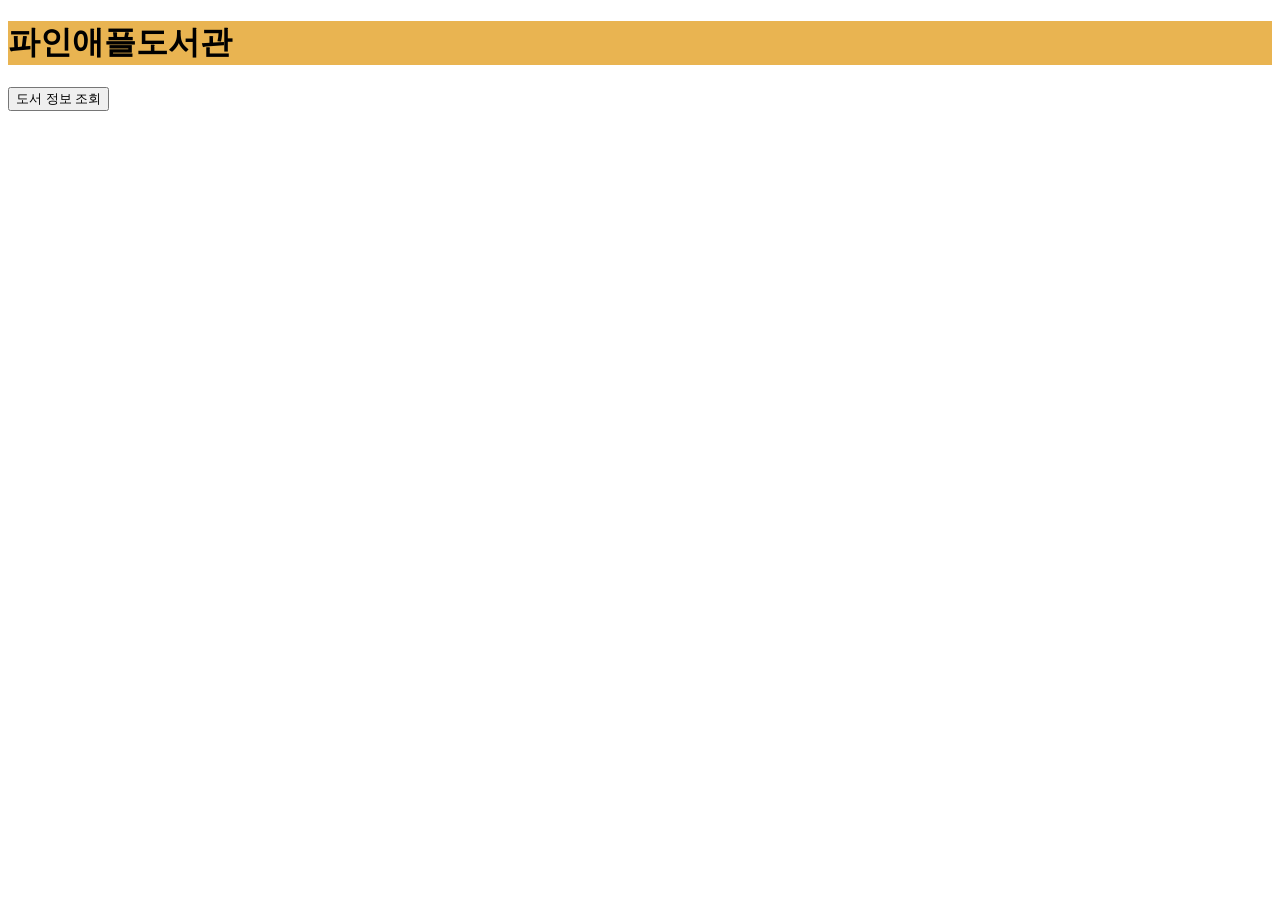
==== index.html @ a89271a7 "1차 커밋" ====
<!DOCTYPE html>
<html lang="en">
<head>
  <meta charset="UTF-8">
  <meta name="viewport" content="width=device-width, initial-scale=1.0">
  <title>Document</title>
  <link rel="stylesheet" href="./index.css">
  <script defer src="./index.js"></script>
</head>
<body>

  <h1 id="target">파인애플도서관</h1>

  <button onclick="getBoardInfo()">도서 정보 조회</button>

  <div id="result-area"></div>

</body>
</html>
---- index.css ----
h1 {
      background-color : rgb(233, 180, 81);
    }
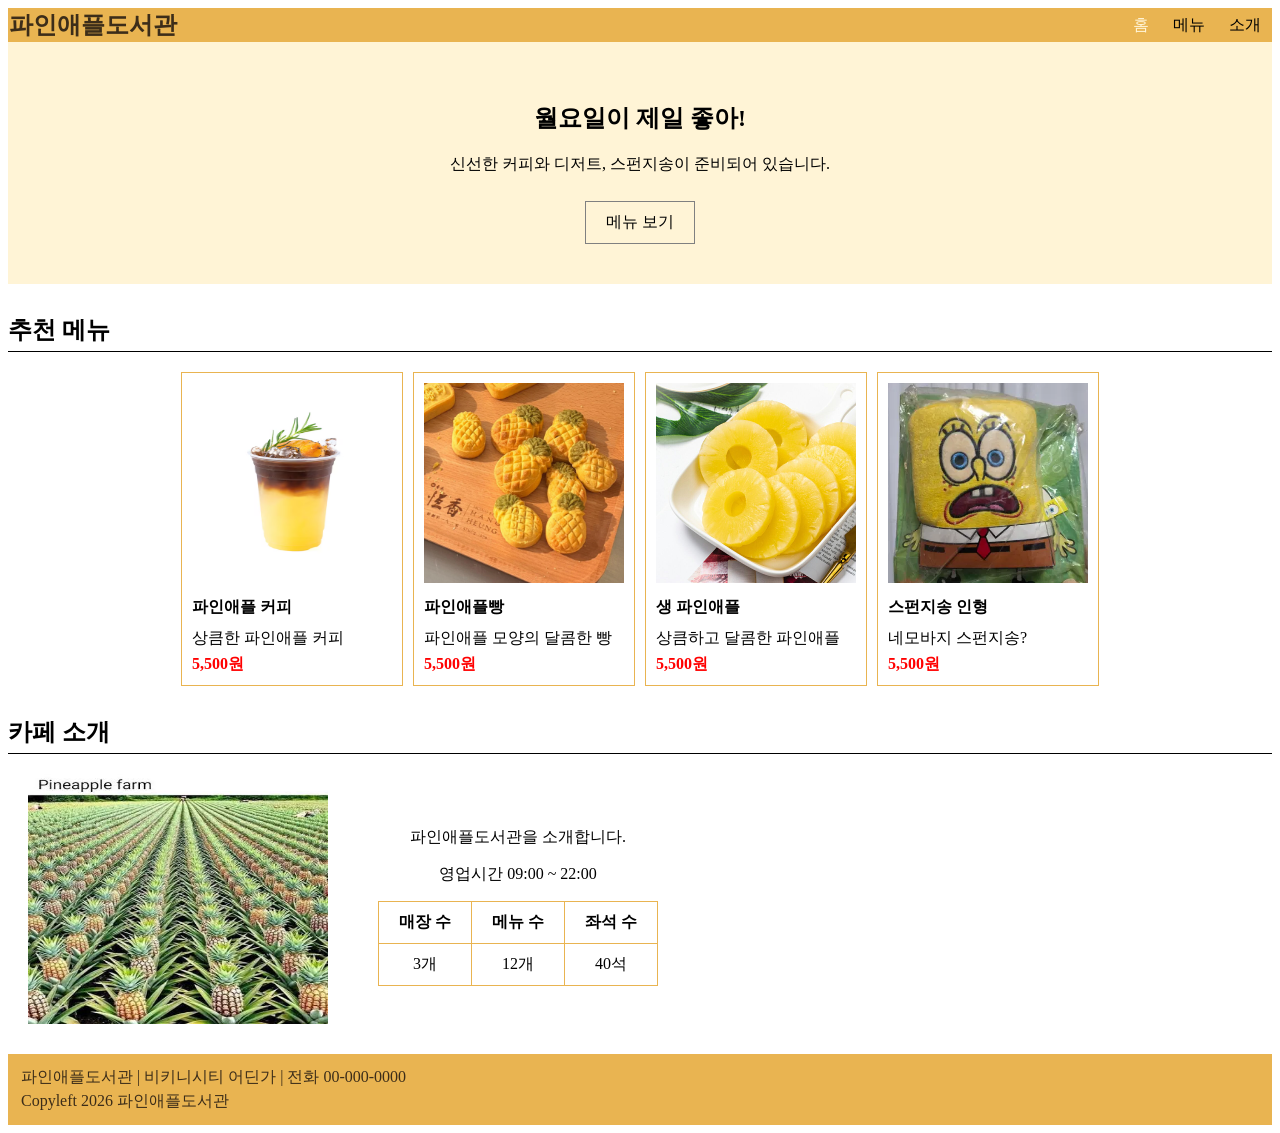
==== commit 8dc7fc38: "완성" ====
--- a/index.html
+++ b/index.html
@@ -3,17 +3,102 @@
 <head>
   <meta charset="UTF-8">
   <meta name="viewport" content="width=device-width, initial-scale=1.0">
-  <title>Document</title>
+  <title>파인애플도서관</title>
   <link rel="stylesheet" href="./index.css">
   <script defer src="./index.js"></script>
 </head>
-<body>
 
-  <h1 id="target">파인애플도서관</h1>
+  <body>
+    <header>
+      <h2>파인애플도서관</h2>
 
-  <button onclick="getBoardInfo()">도서 정보 조회</button>
+      <nav>
+        <a class="active" href="./index.html">홈</a>
+        <a href="./jmenu.html">메뉴</a>
+        <a href="./kabout.html">소개</a>
+      </nav>
+    </header>
 
-  <div id="result-area"></div>
+    <main class="home-main">
 
-</body>
+      <section class="welcome">
+        <h1>월요일이 제일 좋아!</h1>
+        <p>신선한 커피와 디저트, 스펀지송이 준비되어 있습니다.</p>
+        <a href="./jmenu.html">메뉴 보기</a>
+      </section>
+
+      <section class="recommend">
+        <h2>추천 메뉴</h2>
+
+        <div class="image-box">
+
+          <div class="recommend-card">
+            <img src="./lpineapple.avif" alt="파인애플 커피">
+            <h4>파인애플 커피</h4>
+            <p>상큼한 파인애플 커피</p>
+            <strong>5,500원</strong>
+          </div>
+
+          <div class="recommend-card">
+            <img src="./o_pineapple_bread.webp" alt="파인애플빵">
+            <h4>파인애플빵</h4>
+            <p>파인애플 모양의 달콤한 빵</p>
+            <strong>5,500원</strong>
+          </div>
+
+          <div class="recommend-card">
+            <img src="./p_pineapple.jpg" alt="생 파인애플">
+            <h4>생 파인애플</h4>
+            <p>상큼하고 달콤한 파인애플</p>
+            <strong>5,500원</strong>
+          </div>
+
+          <div class="recommend-card">
+            <img src="./q_sponge.webp" alt="스펀지송 인형">
+            <h4>스펀지송 인형</h4>
+            <p>네모바지 스펀지송?</p>
+            <strong>5,500원</strong>
+          </div>
+
+        </div>
+      </section>
+
+      <section class="home-about">
+        <h2>카페 소개</h2>
+
+        <div class="home-about-content">
+          <img src="./r_pineapple_farm.jpg" alt="파인애플 농장">
+
+          <div>
+            <p>파인애플도서관을 소개합니다.</p>
+            <p>영업시간 09:00 ~ 22:00</p>
+
+            <table>
+              <tr>
+                <th>매장 수</th>
+                <th>메뉴 수</th>
+                <th>좌석 수</th>
+              </tr>
+              <tr>
+                <td>3개</td>
+                <td>12개</td>
+                <td>40석</td>
+              </tr>
+            </table>
+          </div>
+        </div>
+      </section>
+
+    </main>
+
+    <footer>
+      <p>파인애플도서관 | 비키니시티 어딘가 | 전화 00-000-0000</p>
+      <p>Copyleft 2026 파인애플도서관</p>
+    </footer>
+
+
+
+
+  </body>
+
 </html>
--- a/index.css
+++ b/index.css
@@ -1,3 +1,188 @@
-h1 {
-      background-color : rgb(233, 180, 81);
-    }+header {
+  display: flex;
+  justify-content: space-between;
+  align-items: center;
+  background-color: rgb(233, 180, 81);
+  color: rgb(60, 45, 25);
+  padding: 1px 1px;
+}
+
+header h2 {
+  margin: 0;
+}
+
+header a {
+  color: black;
+  text-decoration-line: none;
+  margin: 0 10px;
+}
+
+header a.active {
+  color: rgb(255, 244, 214);
+}
+
+main {
+  text-align: center;
+  margin-top: 30px;
+}
+
+.image-box {
+  display: flex;
+  gap: 10px;
+  justify-content: center;
+}
+
+.image-box img {
+  width: 200px;
+  height: 200px;
+}
+
+footer {
+  background-color: rgb(233, 180, 81);
+  color: rgb(60, 45, 25);
+  padding: 10px;
+  margin-top: 30px;
+}
+
+footer p {
+  margin: 3px;
+}
+
+.menu-card {
+  width: 200px;
+  border: 1px solid rgb(233, 180, 81);
+  padding: 10px;
+}
+
+.menu-card img {
+  width: 200px;
+  height: 150px;
+}
+
+.menu-list {
+  display: flex;
+  gap: 20px;
+  justify-content: center;
+  flex-wrap: wrap;
+}
+
+.menu-card strong {
+  color: red;
+}
+
+.about-intro {
+  display: flex;
+  justify-content: center;
+  gap: 50px;
+  align-items: center;
+}
+
+.about-intro img {
+  width: 400px;
+  height: 250px;
+}
+
+.history-section table,
+.store-section table {
+  width: 80%;
+  margin: auto;
+  border-collapse: collapse;
+}
+
+.history-section th,
+.history-section td,
+.store-section th,
+.store-section td {
+  border: 1px solid rgb(233, 180, 81);
+  padding: 8px;
+}
+
+.history-section,
+.store-section {
+  margin-top: 30px;
+}
+
+.welcome {
+  background-color: rgb(255, 244, 214);
+  padding: 40px;
+  margin-top: -30px;
+}
+
+.welcome a {
+  display: inline-block;
+  color: black;
+  text-decoration-line: none;
+  border: 1px solid gray;
+  padding: 10px 20px;
+  margin-top: 10px;
+}
+
+.recommend {
+  margin-top: 30px;
+}
+
+.recommend h2 {
+  text-align: left;
+  border-bottom: 1px solid black;
+  padding-bottom: 5px;
+}
+
+.recommend-card {
+  width: 200px;
+  border: 1px solid rgb(233, 180, 81);
+  padding: 10px;
+  text-align: left;
+}
+
+.recommend-card h4 {
+  margin: 10px 0;
+}
+
+.recommend-card p {
+  margin: 5px 0;
+}
+
+.recommend-card strong {
+  color: red;
+}
+
+.home-about {
+  margin-top: 30px;
+}
+
+.home-about h2 {
+  text-align: left;
+  border-bottom: 1px solid black;
+  padding-bottom: 5px;
+}
+
+.home-about-content {
+  display: flex;
+  justify-content: flex-start;
+  align-items: center;
+  gap: 50px;
+  margin-left: 20px;
+}
+
+.home-about-content img {
+  width: 300px;
+  height: 250px;
+}
+
+.home-about-content table {
+  border-collapse: collapse;
+  margin: auto;
+}
+
+.home-about-content th,
+.home-about-content td {
+  border: 1px solid rgb(233, 180, 81);
+  padding: 10px 20px;
+}
+
+.page-title {
+  background-color: rgb(255, 244, 214);
+  padding: 30px;
+  margin-top: -30px;
+  margin-bottom: 30px;
+}
